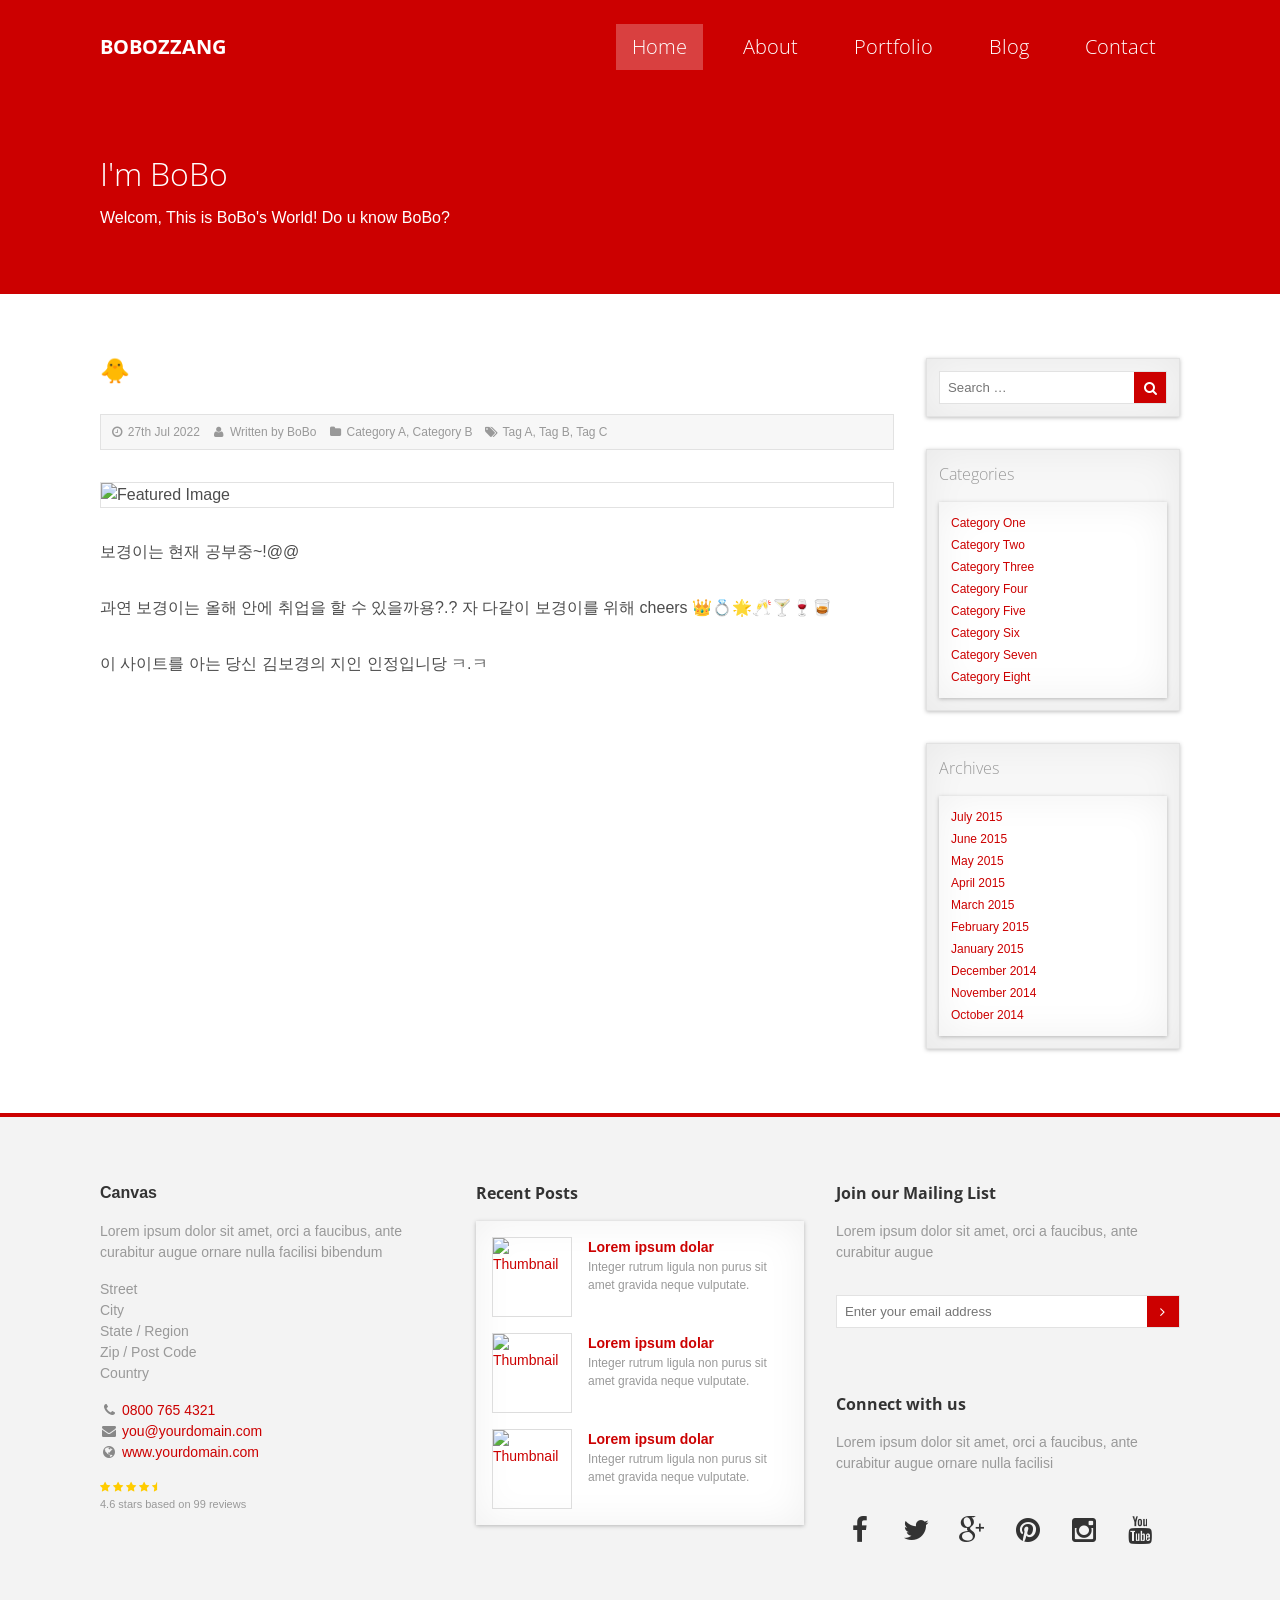
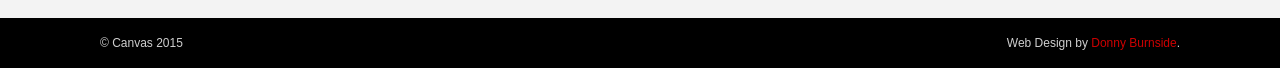
==== index.html @ 968d25d0 "new template" ====
<!doctype html>
<html>
<head>
	<meta charset="UTF-8">
	<meta http-equiv="X-UA-Compatible" content="IE=edge" />
	<meta name="viewport" content="width=device-width, initial-scale=1.0, maximum-scale=1.0">

	<link rel="apple-touch-icon" href="apple-touch-icon.png">
	<!-- Place favicon.ico in the root directory -->

	<title>Home - Canvas - A Free Website Template by Donny Burnside</title>

	<link media="all" type="text/css" href="http://fonts.googleapis.com/css?family=Open+Sans:100,200,300,400,500,600,700,800,900" rel="stylesheet">
	<link media="all" type="text/css" href="css/font-awesome.min.css" rel="stylesheet">
	<link media="all" type="text/css" href="css/core.css" rel="stylesheet">
	<link media="all" type="text/css" href="css/skins/red.css" rel="stylesheet">
	<link media="all" type="text/css" href="css/custom.css" rel="stylesheet">
</head>
<body class="home" itemscope itemtype="http://schema.org/WebPage">

	<div id="masthead">

		<div id="site-header" role="banner">
			<div class="container">
				<div class="row">

					<div id="branding">
						<a class="logo" href="index.html">BoBoZZang</a>
					</div> <!-- #branding -->

					<nav id="main-menu" role="navigation" itemscope itemtype="http://schema.org/SiteNavigationElement">
						<ul class="horizontal-navigation">
							<li class="menu-home active" itemprop="url"><a href="index.html" title="Home" itemprop="name">Home</a></li>
							<li class="menu-about" itemprop="url"><a href="about.html" title="About" itemprop="name">About</a></li>
							<li class="menu-portfolio" itemprop="url"><a href="portfolio.html" title="Portfolio" itemprop="name">Portfolio</a></li>
							<li class="menu-blog" itemprop="url"><a href="blog.html" title="Blog" itemprop="name">Blog</a></li>
							<li class="menu-contact" itemprop="url"><a href="contact.html" title="Contact" itemprop="name">Contact</a></li>
						</ul>
					</nav> <!-- #main-menu -->

				</div> <!-- .row -->
			</div> <!-- .container -->
		</div> <!-- #site-header -->

		<div id="page-title">
			<div class="container">
				<div class="row">

					<h1 class="entry-title" itemprop="headline">I'm BoBo</h1>
					<p class="description" itemprop="description">Welcom, This is BoBo's World! Do u know BoBo?</p>

				</div> <!-- .row -->
			</div> <!-- .container -->
		</div> <!-- #page-title -->

	</div> <!-- #masthead -->

	<main id="content" role="main">

		<div class="section">
			<div class="container">
				<div class="row">

					<div class="three-quarters-block">
						<div class="content">
					
							<article class="post hentry" itemscope itemprop="blogPost" itemtype="http://schema.org/Article">

								<header class="entry-header">

									<h2 class="entry-title" itemprop="headline">🐥</h2>

									<div class="entry-meta">

										<span class="post-date">
											<i class="fa fa-clock-o fa-fw"></i> <span class="updated">27th Jul 2022</span>
										</span> <!-- .post-date -->

										<span class="post-author">
											<i class="fa fa-user fa-fw"></i> Written by <span class="vcard"><a class="fn url" href="author.html">BoBo</a></span>
										</span> <!-- .post-author -->

										<span class="post-categories">
											<i class="fa fa-folder fa-fw"></i> <a href="blog.html" rel="tag">Category A</a>, <a href="blog.html" rel="tag">Category B</a>
										</span> <!-- .post-categories -->

										<span class="post-tags">
											<i class="fa fa-tags fa-fw"></i> <a href="blog.html" rel="tag">Tag A</a>, <a href="blog.html" rel="tag">Tag B</a>, <a href="blog.html" rel="tag">Tag C</a>
										</span> <!-- .post-tags -->

									</div> <!-- .entry-meta -->

								</header> <!-- .entry-header -->

								<div class="entry-image">
									<img src="https://bobozzang.com/api/image/iwillgetjob.JPG" alt="Featured Image" itemprop="image">
								</div> <!-- .entry-image -->

								<div class="entry-content" itemprop="articleBody">

									<p>보경이는 현재 공부중~!@@</p>
									<p>과연 보경이는 올해 안에 취업을 할 수 있을까용?.? 자 다같이 보경이를 위해 cheers 👑💍🌟🥂🍸🍷🥃</p>
									<p>이 사이트를 아는 당신 김보경의 지인 인정입니당 ㅋ.ㅋ</p>

								</div> <!-- .entry-content -->

							</article> <!-- .post -->

						</div> <!-- .content -->
					</div> <!-- .three-quarters-block -->
					
					<div class="one-quarter-block" role="complementary">
						<div class="sidebar">

							<div class="search-widget widget">
								<form class="widget-form" action="#" method="get" role="search">
									<label>
										<span class="screen-reader-text">Search this website:</span>
										<input type="search" class="search-field" placeholder="Search &hellip;" value="" name="search" title="Search" />
									</label>
									<button><i class="fa fa-search"></i></button>
								</form>
							</div> <!-- .search.widget -->

							<div class="widget">
								<h3 class="widget-title">Categories</h3>
								<ul>
									<li><a href="blog.html">Category One</a></li>
									<li><a href="blog.html">Category Two</a></li>
									<li><a href="blog.html">Category Three</a></li>
									<li><a href="blog.html">Category Four</a></li>
									<li><a href="blog.html">Category Five</a></li>
									<li><a href="blog.html">Category Six</a></li>
									<li><a href="blog.html">Category Seven</a></li>
									<li><a href="blog.html">Category Eight</a></li>
								</ul>
							</div> <!-- .widget -->

							<div class="widget">
								<h3 class="widget-title">Archives</h3>
								<ul>
									<li><a href="blog.html">July 2015</a></li>
									<li><a href="blog.html">June 2015</a></li>
									<li><a href="blog.html">May 2015</a></li>
									<li><a href="blog.html">April 2015</a></li>
									<li><a href="blog.html">March 2015</a></li>
									<li><a href="blog.html">February 2015</a></li>
									<li><a href="blog.html">January 2015</a></li>
									<li><a href="blog.html">December 2014</a></li>
									<li><a href="blog.html">November 2014</a></li>
									<li><a href="blog.html">October 2014</a></li>
								</ul>
							</div> <!-- .widget -->

						</div> <!-- .sidebar -->
					</div> <!-- .one-quarter-block -->

				</div> <!-- .row -->
			</div> <!-- .container -->
		</div> <!-- .section -->

	</main> <!-- #content -->

	<div id="prefooter" role="complementary">
		<div class="container">
			<div class="row">

				<div class="one-third-block">

					<div class="contact-widget widget" itemscope="" itemtype="http://schema.org/LocalBusiness">

						<div class="name" itemprop="name">
							<strong>Canvas</strong>
						</div> <!-- .name -->

						<div class="description" itemprop="description">Lorem ipsum dolor sit amet, orci a faucibus, ante curabitur augue ornare nulla facilisi bibendum</div>

						<div class="address" itemprop="address" itemscope="" itemtype="http://schema.org/PostalAddress">
							<div class="street" itemprop="streetAddress">Street</div>
							<div class="city" itemprop="addressLocality">City</div>
							<div class="region" itemprop="addressRegion">State / Region</div>
							<div class="postcode" itemprop="postalCode">Zip / Post Code</div>
							<div class="country" itemprop="addressCountry">Country</div>
						</div> <!-- .address -->

						<div class="telephone"><i class="fa fa-phone fa-fw"></i> <a href="tel:08007654321" title="Call us" itemprop="telephone">0800 765 4321</a></div>
						<div class="email-address"><i class="fa fa-envelope fa-fw"></i> <a href="contact.html" title="Email us" itemprop="email">you@yourdomain.com</a></div>
						<div class="website"><i class="fa fa-globe fa-fw"></i> <a href="http://www.yourdomain.com" title="Visit our website" itemprop="url">www.yourdomain.com</a></div>

						<div class="rating" itemprop="aggregateRating" itemscope itemtype="http://schema.org/AggregateRating">

							<div class="rating-stars">
								<i class="fa fa-star"></i>
								<i class="fa fa-star"></i>
								<i class="fa fa-star"></i>
								<i class="fa fa-star"></i>
								<i class="fa fa-star-half"></i>
							</div>
							<span itemprop="ratingValue">4.6</span> stars based on <span itemprop="reviewCount">99</span> reviews

						</div> <!-- .rating -->

					</div> <!-- .contact-widget -->

				</div> <!-- .one-third-block -->

				<div class="one-third-block">

					<div class="recent-posts-widget widget">
						<h4 class="widget-title">Recent Posts</h4>
						<ul>
							<li class="recent-post">
								<a href="article.html" title="Lorem ipsum dolar" rel="bookmark">
									<span class="recent-post-title">
										Lorem ipsum dolar
									</span>
									<span class="recent-post-thumbnail">
										<img src="http://dummyimage.com/80x80/f3f3f3/999999.jpg&text=Thumbnail" alt="Thumbnail">
									</span>
									<span class="recent-post-summary">
										<p>Integer rutrum ligula non purus sit amet gravida neque vulputate.</p>
									</span>
								</a>
							</li> <!-- .recent-post -->
							<li class="recent-post">
								<a href="article.html" title="Lorem ipsum dolar" rel="bookmark">
									<span class="recent-post-title">
										Lorem ipsum dolar
									</span>
									<span class="recent-post-thumbnail">
										<img src="http://dummyimage.com/80x80/f3f3f3/999999.jpg&text=Thumbnail" alt="Thumbnail">
									</span>
									<span class="recent-post-summary">
										<p>Integer rutrum ligula non purus sit amet gravida neque vulputate.</p>
									</span>
								</a>
							</li> <!-- .recent-post -->
							<li class="recent-post">
								<a href="article.html" title="Lorem ipsum dolar" rel="bookmark">
									<span class="recent-post-title">
										Lorem ipsum dolar
									</span>
									<span class="recent-post-thumbnail">
										<img src="http://dummyimage.com/80x80/f3f3f3/999999.jpg&text=Thumbnail" alt="Thumbnail">
									</span>
									<span class="recent-post-summary">
										<p>Integer rutrum ligula non purus sit amet gravida neque vulputate.</p>
									</span>
								</a>
							</li> <!-- .recent-post -->
						</ul>
					</div> <!-- .recent-posts-widget -->

				</div> <!-- .one-third-block -->

				<div class="one-third-block">

					<div class="connect-widget widget">
						<div class="mailing-list">
							<h4 class="widget-title">Join our Mailing List</h4>
							<p>Lorem ipsum dolor sit amet, orci a faucibus, ante curabitur augue</p>
							<form class="widget-form" action="#" method="get">
								<label>
									<span class="screen-reader-text">Join our mailing list for news and exclusive offers:</span>
									<input type="email" class="email-field" placeholder="Enter your email address" value="" name="email" title="Enter your email address" />
								</label>
								<button><i class="fa fa-angle-right"></i></button>
							</form>
						</div> <!-- .mailing-list -->
						<div class="social-icons">
							<h4 class="widget-title">Connect with us</h4>
							<p>Lorem ipsum dolor sit amet, orci a faucibus, ante curabitur augue ornare nulla facilisi</p>
							<ul class="horizontal-navigation">
								<li class="facebook"><a href="#" title="Facebook" target="_blank"><i class="fa fa-facebook fa-2x fa-fw"></i></a></li>
								<li class="twitter"><a href="#" title="Twitter" target="_blank"><i class="fa fa-twitter fa-2x fa-fw"></i></a></li>
								<li class="google-plus"><a href="#" title="Google+" target="_blank"><i class="fa fa-google-plus fa-2x fa-fw"></i></a></li>
								<li class="pinterest"><a href="#" title="Pinterest" target="_blank"><i class="fa fa-pinterest fa-2x fa-fw"></i></a></li>
								<li class="instagram"><a href="#" title="Instagram" target="_blank"><i class="fa fa-instagram fa-2x fa-fw"></i></a></li>
								<li class="youtube"><a href="#" title="YouTube" target="_blank"><i class="fa fa-youtube fa-2x fa-fw"></i></a></li>
							</ul> <!-- .horizontal-navigation -->
						</div> <!-- .social-icons -->
					</div> <!-- .connect-widget -->

				</div> <!-- .one-third-block -->

			</div> <!-- .row -->
		</div> <!-- .container -->
	</div> <!-- #prefooter -->
	
	<footer id="footer" role="contentinfo">
		<div class="container">
			<div class="row">

				<div class="copyright">&copy; Canvas 2015</div>
				<div class="attribution">Web Design by <a href="http://www.donnyburnside.com" title="Web Design by Donny Burnside" target="_blank">Donny Burnside</a>.</div>

			</div> <!-- .row -->
		</div> <!-- .container -->
	</footer> <!-- #footer -->

	<!-- Scripts -->
	<script type="text/javascript" src="js/jquery-1.11.2.min.js"></script>
	<script type="text/javascript" src="js/custom.js"></script>

</body>
</html>
---- css/core.css ----
/* ====================================================

	File Name: Core CSS (core.css)
	Description: Core stylesheet for Canvas
	Author: Donny Burnside
	Author URI: http://www.donnyburnside.com
	Version: 1.0.0
	License: GNU General Public License v3.0
	License URI: http://www.gnu.org/licenses/gpl.html

	Canvas - A Free Website Template by Donny Burnside
	Copyright 2015 Donny Burnside
	Distributed under the terms of the GNU GPL

	For help and support please visit http://www.donnyburnside.com

   ==================================================== */
html, body, div, span, applet, object, iframe, h1, h2, h3, h4, h5, h6, p, blockquote, pre, a, abbr, acronym, address, big, cite, code, del, dfn, em, font, img, ins, kbd, q, s, samp, small, strike, strong, sub, sup, tt, var, b, u, i, center, dl, dt, dd, ol, ul, li, fieldset, form, label, legend, table, caption, tbody, tfoot, thead, tr, th, td, input {
	margin:0;
	padding:0;
	border:0;
	outline:0;
	vertical-align:baseline;
	background:transparent;
}



/*
   Apply a natural box layout model to all elements
   http://www.paulirish.com/2012/box-sizing-border-box-ftw/
*/
html {
	-webkit-box-sizing:border-box;
	-moz-box-sizing:border-box;
	box-sizing:border-box;
}
*, *:before, *:after {
	-webkit-box-sizing:inherit;
	-moz-box-sizing:inherit;
	box-sizing:inherit;
}



/* ====================================================
	01. Document Setup
   ==================================================== */
html {
	min-height:100%;
	font-family:"Helvetica Neue", Arial, Helvetica, sans-serif;
	color:#4d4d4d;
	background:#fff;

	/*
		Set the root unit to 16 pixels (1rem = 16px)
	*/
	font-size:16px;
	line-height:1.5;
	font-weight:500;
	-webkit-font-smoothing:antialiased;
}
body {
	min-height:100%;
	margin:0;
}



/* ====================================================
	02. Typography
   ==================================================== */
h1, h2, h3, h4, h5, h6 {
	margin:0;
	font-family:"Open Sans", "Helvetica Neue", Arial, Helvetica, sans-serif;
	font-size:100%;
	font-weight:700;
}



p {
	margin-bottom:32px;
	margin-bottom:2rem;
}



/*
   Links
*/
a {
	color:#333;
	text-decoration:none;
	background:transparent;

	-webkit-transition:all 0.25s ease-in-out;
	-moz-transition:all 0.25s ease-in-out;
	-o-transition:all 0.25s ease-in-out;
	transition:all 0.25s ease-in-out;
}
a:hover {
	color:#000;
}



/*
   Selected Text
*/
::selection	{
	background:#333;
	color:#fff;
}



/* ====================================================
	03. Grid System
   ==================================================== */

/*
   Grid Sections
*/
.section {
	clear:both;
	padding:32px 0;
	padding:2rem 0;
}
.section:before,
.section:after {
    content:"";
    display:table;
}
.section:after {
    clear:both;
}

@media (min-width: 768px) {

	.section {
		padding:64px 0;
		padding:4rem 0;
	}

}



/*
   Grid Container
   Adjust the max-width here to increase/decrease the width of the website.
   Leave width at 100% otherwise you may break the overall responsiveness.
*/
.container {
	clear:both;
	width:100%;
	max-width:1080px;
	margin:0 auto;
}
.container:before,
.container:after {
    content:"";
    display:table;
}
.container:after {
    clear:both;
}
@media (min-width: 768px) {
	.container {
		width:720px;
		width:45rem;
	}
}
@media (min-width: 992px) {
	.container {
		width:960px;
		width:60rem;
	}
}
@media (min-width: 1200px) {
	.container {
		width:1080px;
		width:67.5rem;
	}
}



/*
   Grid Row
*/
.row {
	clear:both;
	padding:0 16px;
	padding:0 1rem;
}
.row:before,
.row:after {
    content:"";
    display:table;
}
.row:after {
    clear:both;
}

@media (min-width: 768px) {

	.row {
		padding:0;
	}

}



/*
   Grid Blocks
*/
*[class$="-block"] {
	position:relative;
	margin-bottom:32px;
	margin-bottom:2rem;
}
*[class$="-block"]:last-child {
	margin-bottom:0;
}

@media (min-width: 768px) {

	*[class$="-block"] {
		float:left;
		margin:0;
		padding:0 16px;
		padding:0 1rem;
	}
	.one-quarter-block		{ width:25%; }
	.one-third-block		{ width:33.333%; }
	.half-block				{ width:50%; }
	.two-thirds-block		{ width:66.666%; }
	.three-quarters-block	{ width:75%; }
	.full-block				{ width:100%; }

	/*
	   Adjust padding for first/last blocks
	*/
	*[class$="-block"]:first-child 	{ padding-left:0; }
	*[class$="-block"]:last-child 	{ padding-right:0; }
}



/* ====================================================
	04. Global Elements
   ==================================================== */

/*
   Menus
*/
ul.horizontal-navigation {
	clear:both;
	margin:0;
	padding:0;
	list-style:none;
}
ul.horizontal-navigation:before,
ul.horizontal-navigation:after {
    content:"";
    display:table;
}
ul.horizontal-navigation:after {
    clear:both;
}
ul.horizontal-navigation  > li {
	position:relative;
	float:left;
}



/*
   Slider
*/
.slider {
	position:relative;
	overflow:hidden;
}
.slider .slider-container {
	margin:0;
	padding:0;
	list-style:none;
}
.slider .slide {
	float:left;
}
.slider .slide img {
	display:block;
	width:100%;
	height:auto;
}
.slider-navigation {
	
}
.slider-navigation .prev,
.slider-navigation .next {
	position:absolute;
	top:50%;
	left:16px;
	left:1rem;

	transform:translateY(-50%);

	padding:20px 8px;
	padding:1.25rem 0.5rem;

	background:rgb(0,0,0);
	background:rgba(0,0,0,0.35);
	color:#fff;

	-ms-filter:"progid:DXImageTransform.Microsoft.Alpha(Opacity=0)";
	filter:alpha(opacity=0);
	-moz-opacity:0;
	-khtml-opacity:0;
	opacity:0;

	-webkit-transition:all 0.25s ease-in-out;
	-moz-transition:all 0.25s ease-in-out;
	-o-transition:all 0.25s ease-in-out;
	transition:all 0.25s ease-in-out;
}
.slider-navigation .next {
	left:auto;
	right:16px;
	right:1rem;
}
.slider:hover .prev,
.slider:hover .next {
	-ms-filter:"progid:DXImageTransform.Microsoft.Alpha(Opacity=80)";
	filter:alpha(opacity=80);
	-moz-opacity:0.8;
	-khtml-opacity:0.8;
	opacity:0.8;
}
.slider .prev:hover,
.slider .next:hover {
	-ms-filter:"progid:DXImageTransform.Microsoft.Alpha(Opacity=100)";
	filter:alpha(opacity=100);
	-moz-opacity:1;
	-khtml-opacity:1;
	opacity:1;
}



/*
   Isotope Filtering
   http://isotope.metafizzy.co/
*/
#isotope-menu {
	margin:0 16px;
	margin:0 1rem;
	padding:8px;
	padding:0.5rem;
	background:#333;
}
#isotope-menu ul {
	
}
#isotope-menu ul li {
	
}
#isotope-menu ul li a {
	display:block;
	padding:8px 16px;
	padding:0.5rem 1rem;
	font-family:"Open Sans", "Helvetica Neue", Arial, Helvetica, sans-serif;
	font-size:14px;
	font-size:0.875rem;
	font-weight:300;
	text-transform:uppercase;
	color:#fff;
}
#isotope-menu ul li.active a {
	background:rgb(255,255,255);
	background:rgba(255,255,255,0.25);
}

@media (min-width: 768px) {

	#isotope-menu {
		margin:0 0 64px;
		margin:0 0 4rem;
	}

}

.isotope-item {
	width:100%;
}
.isotope-item a {
	position:relative;
	display:block;
	margin:16px;
	margin:1rem;
	color:#333;
}
.isotope-item a img {
	display:block;
	width:100%;
	height:auto;
}
.isotope-item a .overlay {
	position:absolute;
	top:0; right:0; bottom:0; left:0;
	width:100%;
	height:100%;

	-ms-filter:"progid:DXImageTransform.Microsoft.Alpha(Opacity=0)";
	filter:alpha(opacity=0);
	-moz-opacity:0;
	-khtml-opacity:0;
	opacity:0;

	-webkit-transition:all 1s ease-in-out;
	-moz-transition:all 1s ease-in-out;
	-o-transition:all 1s ease-in-out;
	transition:all 1s ease-in-out;
}
.isotope-item a .overlay .title {
	position:absolute;
	top:50%;
	left:0;
	right:0;
	width:100%;
	-webkit-transform:translate(0%, -50%);
	-ms-transform:translate(0%, -50%);
	transform:translate(0%, -50%);
	font-family:"Open Sans", "Helvetica Neue", Arial, Helvetica, sans-serif;
	font-size:20px;
	font-size:1.25rem;
	font-weight:300;
	text-transform:uppercase;
	text-align:center;
}
.isotope-item a .dark.overlay {
	background:rgb(0,0,0);
	background:rgba(0,0,0,0.75);
}
.isotope-item a .light.overlay {
	background:rgb(255,255,255);
	background:rgba(255,255,255,0.75);
}
.isotope-item a:hover .overlay,
.isotope-item a:focus .overlay {
	-ms-filter:"progid:DXImageTransform.Microsoft.Alpha(Opacity=100)";
	filter:alpha(opacity=100);
	-moz-opacity:1;
	-khtml-opacity:1;
	opacity:1;
}

@media (min-width: 768px) {

	.isotope-item {
		width:auto;
	}
	.isotope-item a {
		margin:0;
	}

}



/*
   Widgets
*/
.widget {
	position:relative;
}
.widget-title {
	margin-bottom:16px;
	margin-bottom:1rem;
	font-size:16px;
	font-size:1rem;
	font-weight:300;
}
.widget p {
	margin-top:0;
}
.widget ul {
	margin:0;
	padding:0;
	list-style:none;
}



/*
   Forms
*/
form {}
input[type="text"],
input[type="search"],
input[type="email"],
input[type="tel"],
input[type="date"],
textarea {
	width:100%;
	padding:16px;
	padding:1rem;
	font-family:"Helvetica Neue", Arial, Helvetica, sans-serif;
	font-size:13px;
	font-size:0.825rem;
	color:#333;
	background:#fff;
	border:1px solid #e2e2e2;

	-webkit-box-sizing:border-box;
	-moz-box-sizing:border-box;
	box-sizing:border-box;
}
textarea {
	display:block;
	min-height:96px;
	min-height:6rem;
	resize:vertical;
}
button,
.button,
input[type="submit"],
input[type="cancel"] {
	display:inline-block;
	padding:12px;
	padding:0.75rem;
	font-size:14px;
	font-size:0.875rem;
	background:#333;
	color:#fff;
	font-weight:700;
	text-transform:uppercase;
	border:0;
	cursor:pointer;

	-webkit-transition:all 0.25s ease-in-out;
	-moz-transition:all 0.25s ease-in-out;
	-o-transition:all 0.25s ease-in-out;
	transition:all 0.25s ease-in-out;
}
button:hover,
.button:hover,
input[type="submit"]:hover {
	background:#333;
	color:#fff;
}
input[type="cancel"] {
	background:#454545;
}



/*
   Widget Forms
   Example: Search form, Mailing List
*/
.widget-form {
	position:relative;
}
.widget-form .screen-reader-text {
	display:none;
}
.widget-form input {
	width:100%;
	padding:8px;
	padding:0.5rem;
}
.widget-form button {
	position:absolute;
	top:1px;
	right:1px;
	bottom:1px;
	width:32px;
	padding:0 8px;
	padding:0 0.5rem;
	text-align:center;
}
.widget-form button .fa {
	color:#fff;
}



/*
   Contact Form
   Adds spacing between form fields
*/
.contact-form {}
.contact-form input,
.contact-form textarea {
	margin-bottom:32px;
	margin-bottom:2rem;
}
.contact-form input[type="submit"] {
	margin-bottom:0;
}



/*
   Map
*/
#map {
	width:100%;
	height:160px;
	height:15rem;
	background:#e7e7e7;
}

@media (min-width: 768px) {

	#map {
		height:500px;
		height:31.25rem;
	}

}



/*
   Pagination
*/
.pagination {
	clear:both;
}
.pagination:before,
.pagination:after {
    content:"";
    display:table;
}
.pagination:after {
    clear:both;
}
.pagination .prev {
	float:left;
}
.pagination .next {
	float:right;
}



/*
   Social Icons
*/
.social-icons {}
.social-icons ul {
	margin-top:16px;
	margin-top:1rem;
}
.social-icons ul li {
	margin-right:8px;
	margin-right:0.5rem;
}
.social-icons ul li:last-child {
	margin-right:0;
}
.social-icons a {
	display:block;
	height:48px;
	height:3rem;
	width:48px;
	width:3rem;
	padding:10px 0;
	padding:0.625rem 0;
	color:#333;
	border-radius:50%;
	text-align:center;
}
.social-icons a .fa {
	color:inherit;
}
.social-icons .facebook a:hover {
	background:#3b5998;
	color:#fff;
}
.social-icons .twitter a:hover {
	background:#44ccf6;
	color:#fff;
}
.social-icons .google-plus a:hover {
	background:#dd4b39;
	color:#fff;
}
.social-icons .pinterest a:hover {
	background:#c3042b;
	color:#fff;
}
.social-icons .instagram a:hover {
	background:#66269e;
	color:#fff;
}
.social-icons .youtube a:hover {
	background:#da2d2e;
	color:#fff;
}



/* ====================================================
	05. Masthead
   ==================================================== */
#masthead {
	background:#333;
	color:#fff;
}
#masthead a {
	color:inherit;
}



/*
   Site Header
*/
#site-header {
	
}



/*
   Branding
*/
#branding {
	margin:16px 0;
	margin:1rem 0;
}
#branding a.logo {
	display:block;
	font-family:"Open Sans", "Helvetica Neue", Arial, Helvetica, sans-serif;
	font-size:20px;
	font-size:1.25rem;
	font-weight:700;
	text-transform:uppercase;
}

@media (min-width: 768px) {

	#branding {
		float:left;
		margin:32px 0;
		margin:2rem 0;
	}

}



/*
   Main Menu
*/
#main-menu {
	
}
#main-menu ul.horizontal-navigation > li {
	
}
#main-menu ul.horizontal-navigation > li > a {
	display:block;
	padding:8px 16px;
	padding:0.5rem 1rem;
	font-family:"Open Sans", "Helvetica Neue", Arial, Helvetica, sans-serif;
	font-size:20px;
	font-size:1.25rem;
	font-weight:300;
}
#main-menu ul.horizontal-navigation > li.active {}
#main-menu ul.horizontal-navigation > li.active a {
	background:rgb(255,255,255);
	background:rgba(255,255,255,0.25);
}

@media (min-width: 768px) {

	#main-menu {
		float:right;
		margin:16px 0;
		margin:1rem 0;
	}
	#main-menu ul.horizontal-navigation > li {
		margin-left:8px;
		margin-left:0.5rem;
		padding:8px;
		padding:0.5rem;
	}
	#main-menu ul.horizontal-navigation > li:first-child {
		margin-left:0;
	}
	#main-menu ul.horizontal-navigation > li > a {
		padding:8px 16px;
		padding:0.5rem 1rem;
	}

}



/*
   Page Title
*/
#page-title {
	padding:32px 0;
	padding:2rem 0;
}
#page-title .entry-title {
	font-family:"Open Sans", "Helvetica Neue", Arial, Helvetica, sans-serif;
	font-size:32px;
	font-size:2rem;
	font-weight:300;
	line-height:1;
}
#page-title .description {
	margin:16px 0 0;
	margin:1rem 0 0;
}

@media (min-width: 768px) {

	#page-title {
		padding:64px 0;
		padding:4rem 0;
	}

}



/* ====================================================
	06. Content
   ==================================================== */
.content {
	-webkit-transition:all 0.5s ease-in-out;
	-moz-transition:all 0.5s ease-in-out;
	-o-transition:all 0.5s ease-in-out;
	transition:all 0.5s ease-in-out;
}



/*
   Blog Post
*/
.post {
	
}
.post .entry-header {
	margin-bottom:16px;
	margin-bottom:1rem;
}
.post .entry-title {
	margin-bottom:16px;
	margin-bottom:1rem;
	font-size:24px;
	font-size:1.5rem;
	line-height:1;
	font-weight:300;
}
.post .entry-meta {
	margin-bottom:16px;
	margin-bottom:1rem;
	padding:8px;
	padding:0.5rem;
	font-size:12px;
	font-size:0.75rem;
	color:#999;
	background:#f7f7f7;
	border:1px solid #e2e2e2;
}
.post .entry-meta a {
	color:inherit;
}
.post .entry-meta a:hover {
	color:#333;
}
.post .entry-meta > span {
	margin-right:8px;
	margin-right:0.5rem;
}
.post .entry-meta > span:last-child {
	margin-right:0;
}
.post .entry-image {
	margin-bottom:16px;
	margin-bottom:1rem;
	border:1px solid #e2e2e2;
}
.post .entry-image img {
	display:block;
	width:100%;
	height:auto;
	
}
.post .entry-content {
	margin-bottom:16px;
	margin-bottom:1rem;
}

@media (min-width: 768px) {

	.post .entry-header,
	.post .entry-title,
	.post .entry-meta,
	.post .entry-image,
	.post .entry-content {
		margin-bottom:32px;
		margin-bottom:2rem;
	}

}



/*
   Blog Post Summary
*/
.post.summary {
	clear:both;
	position:relative;
	margin-bottom:32px;
	margin-bottom:2rem;
	padding-left:112px;
	padding-left:6rem;
}
.post.summary .entry-header {
	
}
.post.summary .entry-header .entry-title {
	
}
.post.summary .entry-header .entry-meta {
	margin:16px 0 0;
	margin:1rem 0 0;
}
.post.summary .entry-thumbnail {
	position:absolute;
	top:0;
	left:0;
	height:80px;
	height:5rem;
	width:80px;
	width:5rem;
	border:1px solid #e2e2e2;
}
.post.summary .entry-thumbnail img {
	display:block;
	width:100%;
	height:auto;
}
.post.summary .entry-summary {
	margin:16px 0 0;
	margin:1rem 0 0;
}
.post.summary .entry-summary p {
	
}

@media (min-width: 768px) {

	.post.summary {
		margin-bottom:64px;
		margin-bottom:4rem;
		padding-left:182px;
		padding-left:11.375rem;
	}
	.post.summary .entry-thumbnail {
		height:150px;
		height:9.375rem;
		width:150px;
		width:9.375rem;
	}
	.post.summary .entry-summary p {
		display:block;
	}

}



/* ====================================================
	07. Sidebar
   ==================================================== */
.sidebar {
	
}
.sidebar .widget {
	margin-bottom:32px;
	margin-bottom:2rem;
	padding:12px;
	padding:0.75rem;
	font-size:12px;
	font-size:0.75rem;
	background:#f7f7f7;
	color:#999;
	border:1px solid #e2e2e2;
	-webkit-box-shadow:0 1px 4px rgba(0, 0, 0, 0.25), 0 0 40px rgba(0, 0, 0, 0.06) inset;
	-moz-box-shadow:0 1px 4px rgba(0, 0, 0, 0.25), 0 0 40px rgba(0, 0, 0, 0.06) inset; 
	box-shadow:0 1px 4px rgba(0, 0, 0, 0.25), 0 0 40px rgba(0, 0, 0, 0.06) inset;
}
.sidebar .widget ul {
	padding:12px;
	padding:0.75rem;
	background:#fff;
	-webkit-box-shadow:0 1px 4px rgba(0, 0, 0, 0.25), 0 0 40px rgba(0, 0, 0, 0.06) inset;
	-moz-box-shadow:0 1px 4px rgba(0, 0, 0, 0.25), 0 0 40px rgba(0, 0, 0, 0.06) inset; 
	box-shadow:0 1px 4px rgba(0, 0, 0, 0.25), 0 0 40px rgba(0, 0, 0, 0.06) inset;
}
.sidebar .widget ul li {
	margin-bottom:4px;
	margin-bottom:0.25rem;
}
.sidebar .widget ul li:last-child {
	margin-bottom:0;
}

/* Remove margin-bottom from the last .widget */
.sidebar > div:last-child {
	margin-bottom:0;
}



/* ====================================================
	08. Prefooter
   ==================================================== */
#prefooter {
	padding:32px 0;
	padding:2rem 0;
	background:#f3f3f3;
	color:#999;
	border-top:4px solid #333;
}

@media (min-width: 768px) {

	#prefooter {
		padding:64px 0;
		padding:4rem 0;
	}

}



/*
   Prefooter Widgets
*/
#prefooter .widget {
	font-size:14px;
	font-size:0.875rem;
}
#prefooter .widget .widget-title {
	font-weight:700;
	color:#333;
}



/*
   Contact Widget
*/
.contact-widget {
	
}
.contact-widget .name {
	font-size:16px;
	font-size:1rem;
	color:#333;
}
.contact-widget .description {
	margin:16px 0;
	margin:1rem 0;
}

/* Address */
.contact-widget .address {
	margin:16px 0;
	margin:1rem 0;
}
.contact-widget .street {}
.contact-widget .city {}
.contact-widget .region {}
.contact-widget .postcode {}
.contact-widget .country {}

/* Contact Methods */
.contact-widget .email-address {}
.contact-widget .telephone {}
.contact-widget .website {}
.contact-widget .email-address .fa,
.contact-widget .telephone .fa,
.contact-widget .website .fa {
	color:#888;
}


/* Rating */
.contact-widget .rating {
	margin:16px 0;
	margin:1rem 0;
	font-size:10px;
	font-size:0.6875rem;
}
.contact-widget .rating .rating-stars {}
.contact-widget .rating .rating-stars .fa {
	color:#fc0;
}



/*
   Recent Posts
*/
.recent-posts-widget {
	
}
.recent-posts-widget ul {
	padding:16px;
	padding:1rem;
	background:#fff;
	-webkit-box-shadow:0 1px 4px rgba(0, 0, 0, 0.25), 0 0 40px rgba(0, 0, 0, 0.06) inset;
	-moz-box-shadow:0 1px 4px rgba(0, 0, 0, 0.25), 0 0 40px rgba(0, 0, 0, 0.06) inset; 
	box-shadow:0 1px 4px rgba(0, 0, 0, 0.25), 0 0 40px rgba(0, 0, 0, 0.06) inset;
}
.recent-posts-widget li.recent-post {
	position:relative;
	margin-bottom:16px;
	margin-bottom:1rem;
}
.recent-posts-widget li:last-child {
	margin-bottom:0;
}
.recent-posts-widget li.recent-post a {
	display:block;
	padding-left:96px;
	padding-left:6rem;
	min-height:80px;
	min-height:5rem;
}
.recent-posts-widget li.recent-post a > span {
	display:block;
}
.recent-posts-widget li.recent-post a .recent-post-title {
	font-weight:700;
}
.recent-posts-widget .recent-post-thumbnail {
	position:absolute;
	top:0;
	left:0;
	height:80px;
	height:5rem;
	width:80px;
	width:5rem;
	border:1px solid #ddd;
}
.recent-posts-widget .recent-post-thumbnail img {
	display:block;
	width:100%;
	height:auto;
}
.recent-posts-widget .recent-post-summary {
	font-size:12px;
	font-size:0.75rem;
	color:#999;
}
.recent-posts-widget .recent-post-summary p {
	margin:0;
}

/*
	Connect Widget
*/
.connect-widget {
	
}

/*
   Mailing List
*/
.connect-widget .mailing-list {
	margin-bottom:32px;
	margin-bottom:2rem;
}

@media (min-width: 768px) {

	.connect-widget .mailing-list {
		margin-bottom:64px;
		margin-bottom:4rem;
	}

}



/* ====================================================
	09. Footer
   ==================================================== */
#footer {
	padding:16px 0;
	padding:1rem 0;
	font-size:12px;
	font-size:0.75rem;
	color:#cfcfcf;
	background:#000;
}
#footer .copyright {
	
}
#footer .attribution {
	
}
#footer a {}
#footer a:hover {
	color:#fff;
}

@media (min-width: 768px) {

	#footer .copyright {
		float:left;
	}
	#footer .attribution {
		float:right;
	}

}



/* ====================================================
	10. Project
   ==================================================== */
/*
   Project Titles
*/
.project-description-title,
.project-details-title {
	position:relative;
	margin:16px 0;
	margin:1rem 0;
	font-size:20px;
	font-size:1.25rem;
	line-height:48px;
	line-height:3rem;
	font-weight:300;
	border-bottom:1px solid #e2e2e2;
}
.project-description-title:after,
.project-details-title:after {
	position:absolute;
	content:"";
	bottom:-2px;
	left:0;
	height:3px;
	width:80px;
	width:5rem;
	margin:0;
	background:#333;
}



/*
   Project Description
*/
.project-description {}



/*
   Project Details
*/
.project-details {
	font-size:14px;
	font-size:0.875rem;
}
.project-details ul {
	margin:0;
	padding:0;
	list-style:none;
}
.project-details ul li {
	margin:16px 0;
	margin:1rem 0;
}
.project-client {}
.project-date {}
.project-tags {}
.project-actions {
	margin-top:32px;
	margin-top:2rem;
}



/* ====================================================
	11. Author
   ==================================================== */
.author-profile {
	clear:both;
	margin-bottom:32px;
	margin-bottom:2rem;
}
.author-profile:before,
.author-profile:after {
    content:"";
    display:table;
}
.author-profile:after {
    clear:both;
}
.posts-by-author-title {
	margin-bottom:16px;
	margin-bottom:1rem;
	font-size:24px;
	font-size:1.5rem;
	line-height:1;
	font-weight:300;
}
.author-image {
	border:1px solid #e2e2e2;
}
.author-image img {
	display:block;
	width:100%;
	height:auto;
}
.author-name {
	font-size:24px;
	font-size:1.5rem;
	line-height:1;
	font-weight:300;
	color:#333;
}
.author-meta {
	margin:8px 0;
	margin:0.5rem 0;
	font-size:14px;
	font-size:0.875rem;
	color:#999;
}
.author-description {}
.author-actions {}
.posts-by-author {}

@media (min-width: 768px) {

	.author-profile {
		margin-bottom:64px;
		margin-bottom:4rem;
	}
	.posts-by-author-title {
		margin-bottom:32px;
		margin-bottom:2rem;
	}

}
---- css/skins/red.css ----
/* ====================================================

	File Name: Red Theme (red-theme.css)
	Description: Red theme for Canvas
	Author: Donny Burnside
	Author URI: http://www.donnyburnside.co.uk
	Version: 1.0.0
	License: GNU General Public License v3.0
	License URI: http://www.gnu.org/licenses/gpl.html

	Canvas - A Free Website Template by Donny Burnside
	Copyright 2015 Donny Burnside
	Distributed under the terms of the GNU GPL

	For help and support please visit http://www.donnyburnside.co.uk

   ==================================================== */

/* ====================================================
	Accent Colour (Links, buttons, borders, etc)
   ==================================================== */

/* Colour */
a,
.post .entry-title,
.author-name,
.posts-by-author-title {
	color:#c00;
}

/* Background Colour */
#masthead,
#isotope-menu,
.isotope-item a .overlay,
.project-description-title:after,
.project-details-title:after,
button,
.button,
input[type="submit"],
input[type="cancel"],
::selection {
	background-color:#c00;
}

/* Borders */
#prefooter {
	border-color:#c00;
}
---- css/custom.css ----
/* ====================================================

	File Name: Custom CSS (custom.css)
	Description: Custom CSS
	Author: Donny Burnside
	Author URI: http://www.donnyburnside.co.uk
	Version: 1.0.0
	License: GNU General Public License v3.0
	License URI: http://www.gnu.org/licenses/gpl.html

	Canvas - A Free Website Template by Donny Burnside
	Copyright 2015 Donny Burnside
	Distributed under the terms of the GNU GPL

	For help and support please visit http://www.donnyburnside.co.uk

   ==================================================== */

/* ====================================================
	Add your custom CSS below
   ==================================================== */
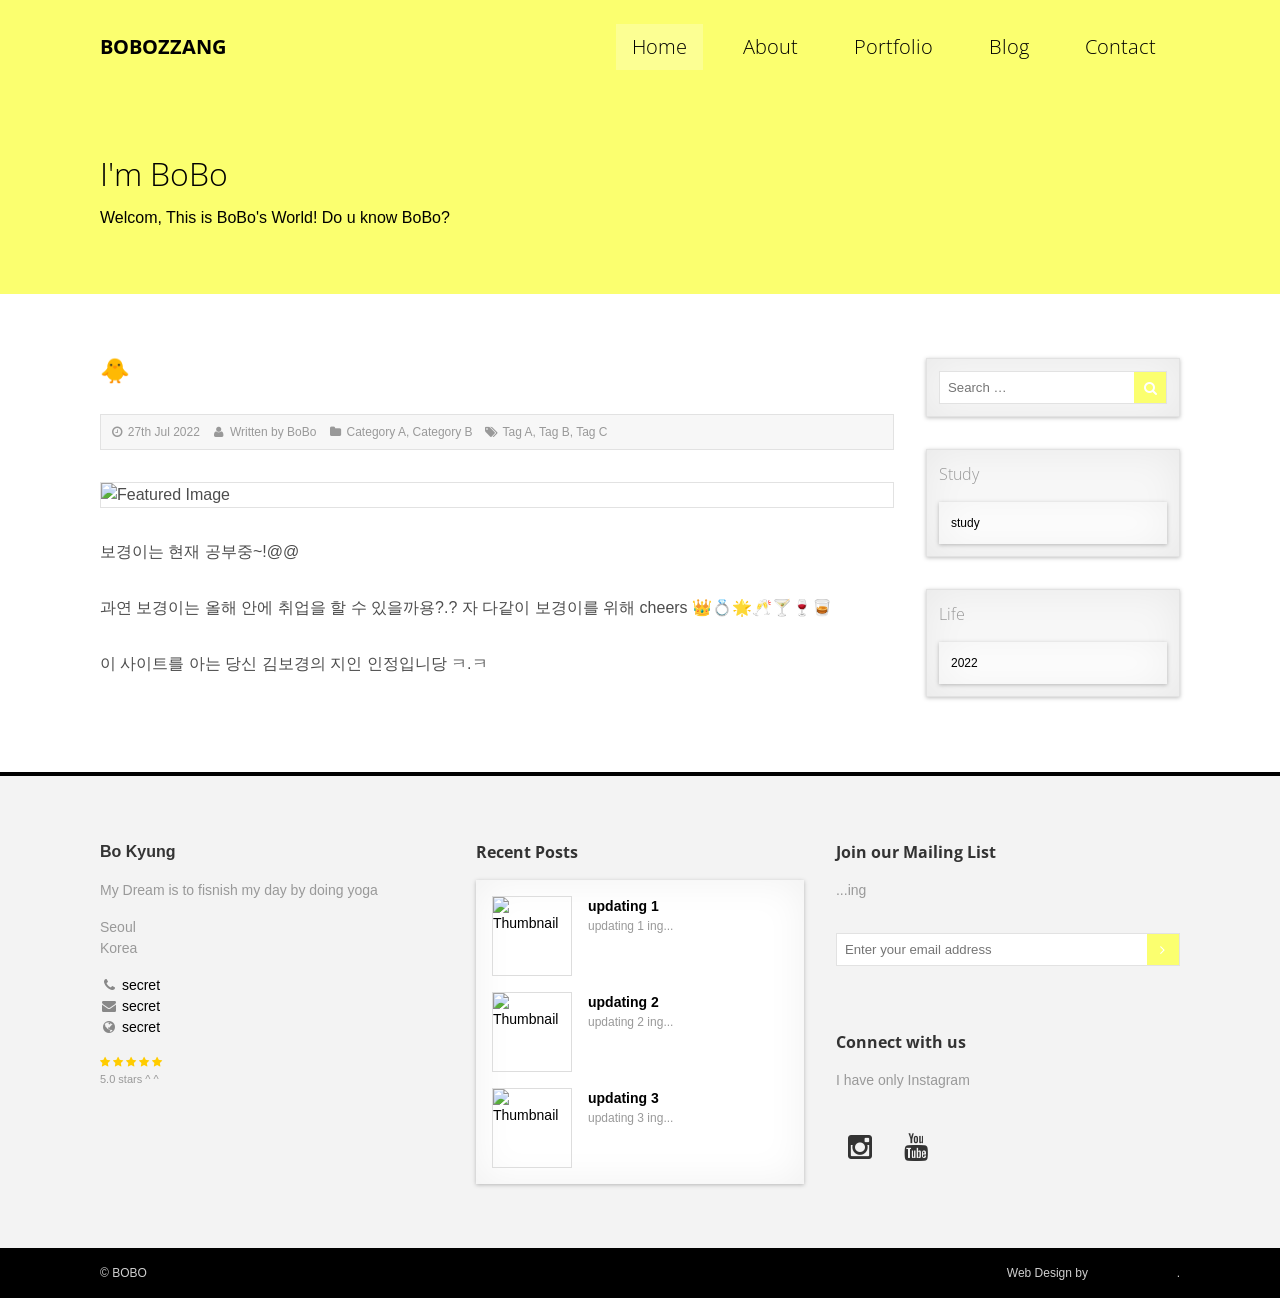
==== commit 45aff9fb: "home page" ====
--- a/index.html
+++ b/index.html
@@ -8,7 +8,7 @@
 	<link rel="apple-touch-icon" href="apple-touch-icon.png">
 	<!-- Place favicon.ico in the root directory -->
 
-	<title>Home - Canvas - A Free Website Template by Donny Burnside</title>
+	<title>Home</title>
 
 	<link media="all" type="text/css" href="http://fonts.googleapis.com/css?family=Open+Sans:100,200,300,400,500,600,700,800,900" rel="stylesheet">
 	<link media="all" type="text/css" href="css/font-awesome.min.css" rel="stylesheet">
@@ -123,24 +123,24 @@
 							</div> <!-- .search.widget -->
 
 							<div class="widget">
-								<h3 class="widget-title">Categories</h3>
+								<h3 class="widget-title">Study</h3>
 								<ul>
-									<li><a href="blog.html">Category One</a></li>
-									<li><a href="blog.html">Category Two</a></li>
+									<li><a href="blog.html">study</a></li>
+									<!--<li><a href="blog.html">Category Two</a></li>
 									<li><a href="blog.html">Category Three</a></li>
 									<li><a href="blog.html">Category Four</a></li>
 									<li><a href="blog.html">Category Five</a></li>
 									<li><a href="blog.html">Category Six</a></li>
 									<li><a href="blog.html">Category Seven</a></li>
-									<li><a href="blog.html">Category Eight</a></li>
+									<li><a href="blog.html">Category Eight</a></li>-->
 								</ul>
 							</div> <!-- .widget -->
 
 							<div class="widget">
-								<h3 class="widget-title">Archives</h3>
+								<h3 class="widget-title">Life</h3>
 								<ul>
-									<li><a href="blog.html">July 2015</a></li>
-									<li><a href="blog.html">June 2015</a></li>
+									<li><a href="blog.html">2022</a></li>
+									<!--<li><a href="blog.html">June 2015</a></li>
 									<li><a href="blog.html">May 2015</a></li>
 									<li><a href="blog.html">April 2015</a></li>
 									<li><a href="blog.html">March 2015</a></li>
@@ -148,7 +148,7 @@
 									<li><a href="blog.html">January 2015</a></li>
 									<li><a href="blog.html">December 2014</a></li>
 									<li><a href="blog.html">November 2014</a></li>
-									<li><a href="blog.html">October 2014</a></li>
+									<li><a href="blog.html">October 2014</a></li>-->
 								</ul>
 							</div> <!-- .widget -->
 
@@ -170,22 +170,22 @@
 					<div class="contact-widget widget" itemscope="" itemtype="http://schema.org/LocalBusiness">
 
 						<div class="name" itemprop="name">
-							<strong>Canvas</strong>
+							<strong>Bo Kyung</strong>
 						</div> <!-- .name -->
 
-						<div class="description" itemprop="description">Lorem ipsum dolor sit amet, orci a faucibus, ante curabitur augue ornare nulla facilisi bibendum</div>
+						<div class="description" itemprop="description">My Dream is to fisnish my day by doing yoga</div>
 
 						<div class="address" itemprop="address" itemscope="" itemtype="http://schema.org/PostalAddress">
-							<div class="street" itemprop="streetAddress">Street</div>
-							<div class="city" itemprop="addressLocality">City</div>
-							<div class="region" itemprop="addressRegion">State / Region</div>
-							<div class="postcode" itemprop="postalCode">Zip / Post Code</div>
-							<div class="country" itemprop="addressCountry">Country</div>
+							<!--<div class="street" itemprop="streetAddress">Street</div>-->
+							<div class="city" itemprop="addressLocality">Seoul</div>
+							<!--<div class="region" itemprop="addressRegion">State / Region</div>
+							<div class="postcode" itemprop="postalCode">Zip / Post Code</div>-->
+							<div class="country" itemprop="addressCountry">Korea</div>
 						</div> <!-- .address -->
 
-						<div class="telephone"><i class="fa fa-phone fa-fw"></i> <a href="tel:08007654321" title="Call us" itemprop="telephone">0800 765 4321</a></div>
-						<div class="email-address"><i class="fa fa-envelope fa-fw"></i> <a href="contact.html" title="Email us" itemprop="email">you@yourdomain.com</a></div>
-						<div class="website"><i class="fa fa-globe fa-fw"></i> <a href="http://www.yourdomain.com" title="Visit our website" itemprop="url">www.yourdomain.com</a></div>
+						<div class="telephone"><i class="fa fa-phone fa-fw"></i> <a href="tel:08007654321" title="Call us" itemprop="telephone">secret</a></div>
+						<div class="email-address"><i class="fa fa-envelope fa-fw"></i> <a href="contact.html" title="Email us" itemprop="email">secret</a></div>
+						<div class="website"><i class="fa fa-globe fa-fw"></i> <a href="http://www.yourdomain.com" title="Visit our website" itemprop="url">secret</a></div>
 
 						<div class="rating" itemprop="aggregateRating" itemscope itemtype="http://schema.org/AggregateRating">
 
@@ -194,9 +194,10 @@
 								<i class="fa fa-star"></i>
 								<i class="fa fa-star"></i>
 								<i class="fa fa-star"></i>
-								<i class="fa fa-star-half"></i>
+								<i class="fa fa-star"></i>
+								<!--<i class="fa fa-star-half"></i>-->
 							</div>
-							<span itemprop="ratingValue">4.6</span> stars based on <span itemprop="reviewCount">99</span> reviews
+							<span itemprop="ratingValue">5.0</span> stars <span itemprop="reviewCount">^</span> ^
 
 						</div> <!-- .rating -->
 
@@ -212,39 +213,39 @@
 							<li class="recent-post">
 								<a href="article.html" title="Lorem ipsum dolar" rel="bookmark">
 									<span class="recent-post-title">
-										Lorem ipsum dolar
+										updating 1
 									</span>
 									<span class="recent-post-thumbnail">
 										<img src="http://dummyimage.com/80x80/f3f3f3/999999.jpg&text=Thumbnail" alt="Thumbnail">
 									</span>
 									<span class="recent-post-summary">
-										<p>Integer rutrum ligula non purus sit amet gravida neque vulputate.</p>
+										<p>updating 1 ing...</p>
 									</span>
 								</a>
 							</li> <!-- .recent-post -->
 							<li class="recent-post">
 								<a href="article.html" title="Lorem ipsum dolar" rel="bookmark">
 									<span class="recent-post-title">
-										Lorem ipsum dolar
+										updating 2
 									</span>
 									<span class="recent-post-thumbnail">
 										<img src="http://dummyimage.com/80x80/f3f3f3/999999.jpg&text=Thumbnail" alt="Thumbnail">
 									</span>
 									<span class="recent-post-summary">
-										<p>Integer rutrum ligula non purus sit amet gravida neque vulputate.</p>
+										<p>updating 2 ing...</p>
 									</span>
 								</a>
 							</li> <!-- .recent-post -->
 							<li class="recent-post">
 								<a href="article.html" title="Lorem ipsum dolar" rel="bookmark">
 									<span class="recent-post-title">
-										Lorem ipsum dolar
+										updating 3
 									</span>
 									<span class="recent-post-thumbnail">
 										<img src="http://dummyimage.com/80x80/f3f3f3/999999.jpg&text=Thumbnail" alt="Thumbnail">
 									</span>
 									<span class="recent-post-summary">
-										<p>Integer rutrum ligula non purus sit amet gravida neque vulputate.</p>
+										<p>updating 3 ing...</p>
 									</span>
 								</a>
 							</li> <!-- .recent-post -->
@@ -258,7 +259,7 @@
 					<div class="connect-widget widget">
 						<div class="mailing-list">
 							<h4 class="widget-title">Join our Mailing List</h4>
-							<p>Lorem ipsum dolor sit amet, orci a faucibus, ante curabitur augue</p>
+							<p>...ing</p>
 							<form class="widget-form" action="#" method="get">
 								<label>
 									<span class="screen-reader-text">Join our mailing list for news and exclusive offers:</span>
@@ -269,13 +270,13 @@
 						</div> <!-- .mailing-list -->
 						<div class="social-icons">
 							<h4 class="widget-title">Connect with us</h4>
-							<p>Lorem ipsum dolor sit amet, orci a faucibus, ante curabitur augue ornare nulla facilisi</p>
+							<p>I have only Instagram</p>
 							<ul class="horizontal-navigation">
-								<li class="facebook"><a href="#" title="Facebook" target="_blank"><i class="fa fa-facebook fa-2x fa-fw"></i></a></li>
+								<!--<li class="facebook"><a href="#" title="Facebook" target="_blank"><i class="fa fa-facebook fa-2x fa-fw"></i></a></li>
 								<li class="twitter"><a href="#" title="Twitter" target="_blank"><i class="fa fa-twitter fa-2x fa-fw"></i></a></li>
 								<li class="google-plus"><a href="#" title="Google+" target="_blank"><i class="fa fa-google-plus fa-2x fa-fw"></i></a></li>
-								<li class="pinterest"><a href="#" title="Pinterest" target="_blank"><i class="fa fa-pinterest fa-2x fa-fw"></i></a></li>
-								<li class="instagram"><a href="#" title="Instagram" target="_blank"><i class="fa fa-instagram fa-2x fa-fw"></i></a></li>
+								<li class="pinterest"><a href="#" title="Pinterest" target="_blank"><i class="fa fa-pinterest fa-2x fa-fw"></i></a></li>-->
+								<li class="instagram"><a href="https://www.instagram.com/bb00ku/?hl=ko" title="Instagram" target="_blank"><i class="fa fa-instagram fa-2x fa-fw"></i></a></li>
 								<li class="youtube"><a href="#" title="YouTube" target="_blank"><i class="fa fa-youtube fa-2x fa-fw"></i></a></li>
 							</ul> <!-- .horizontal-navigation -->
 						</div> <!-- .social-icons -->
@@ -291,7 +292,7 @@
 		<div class="container">
 			<div class="row">
 
-				<div class="copyright">&copy; Canvas 2015</div>
+				<div class="copyright">&copy; BOBO</div>
 				<div class="attribution">Web Design by <a href="http://www.donnyburnside.com" title="Web Design by Donny Burnside" target="_blank">Donny Burnside</a>.</div>
 
 			</div> <!-- .row -->
--- a/css/core.css
+++ b/css/core.css
@@ -712,7 +712,7 @@
    ==================================================== */
 #masthead {
 	background:#333;
-	color:#fff;
+	color:#000;
 }
 #masthead a {
 	color:inherit;
--- a/css/skins/red.css
+++ b/css/skins/red.css
@@ -25,7 +25,7 @@
 .post .entry-title,
 .author-name,
 .posts-by-author-title {
-	color:#c00;
+	color:#000; /*right category text color*/
 }
 
 /* Background Colour */
@@ -39,10 +39,10 @@
 input[type="submit"],
 input[type="cancel"],
 ::selection {
-	background-color:#c00;
+	background-color:#fbff6f;
 }
 
 /* Borders */
 #prefooter {
-	border-color:#c00;
+	border-color:#000; /*text color*/
 }
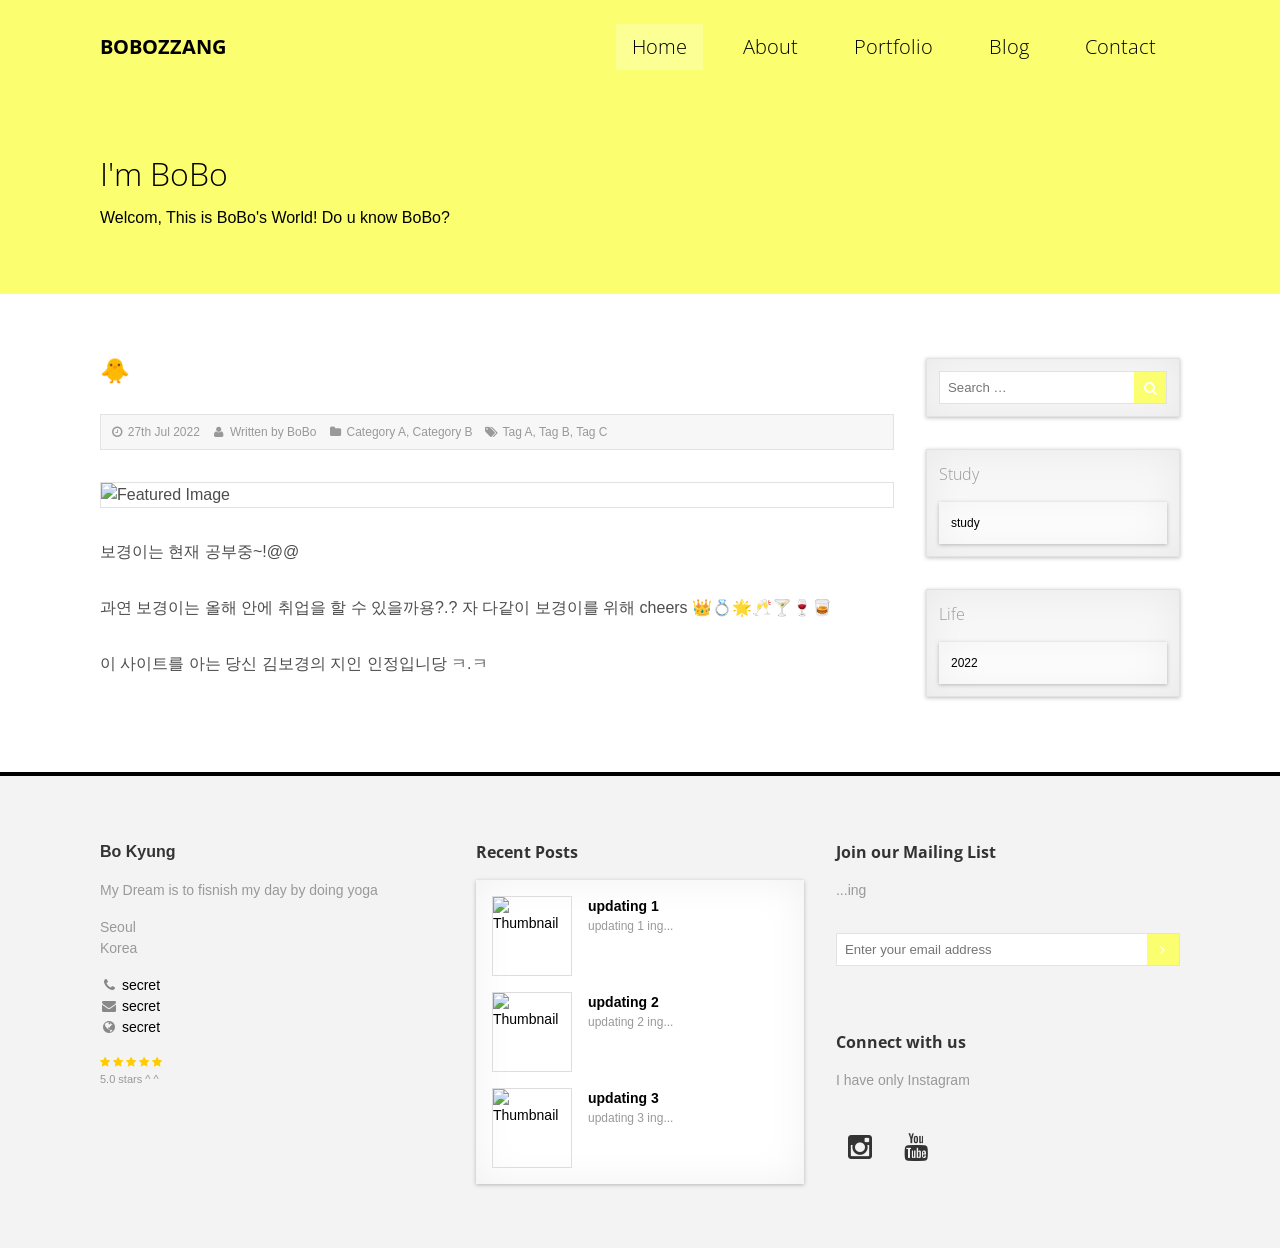
==== commit 26d10482: "test cross origin" ====
--- a/index.html
+++ b/index.html
@@ -8,13 +8,14 @@
 	<link rel="apple-touch-icon" href="apple-touch-icon.png">
 	<!-- Place favicon.ico in the root directory -->
 
-	<title>Home</title>
+	<title>BoBoZZang.com</title>
 
 	<link media="all" type="text/css" href="http://fonts.googleapis.com/css?family=Open+Sans:100,200,300,400,500,600,700,800,900" rel="stylesheet">
 	<link media="all" type="text/css" href="css/font-awesome.min.css" rel="stylesheet">
 	<link media="all" type="text/css" href="css/core.css" rel="stylesheet">
 	<link media="all" type="text/css" href="css/skins/red.css" rel="stylesheet">
 	<link media="all" type="text/css" href="css/custom.css" rel="stylesheet">
+	<script src="includeHTML.js"></script>
 </head>
 <body class="home" itemscope itemtype="http://schema.org/WebPage">
 
@@ -287,21 +288,16 @@
 			</div> <!-- .row -->
 		</div> <!-- .container -->
 	</div> <!-- #prefooter -->
+
 	
-	<footer id="footer" role="contentinfo">
-		<div class="container">
-			<div class="row">
-
-				<div class="copyright">&copy; BOBO</div>
-				<div class="attribution">Web Design by <a href="http://www.donnyburnside.com" title="Web Design by Donny Burnside" target="_blank">Donny Burnside</a>.</div>
-
-			</div> <!-- .row -->
-		</div> <!-- .container -->
-	</footer> <!-- #footer -->
+	<div include-html="./footer.html"></div>
 
 	<!-- Scripts -->
 	<script type="text/javascript" src="js/jquery-1.11.2.min.js"></script>
 	<script type="text/javascript" src="js/custom.js"></script>
+	<script>
+		includeHTML( function () {});
+	</script>
 
 </body>
 </html>
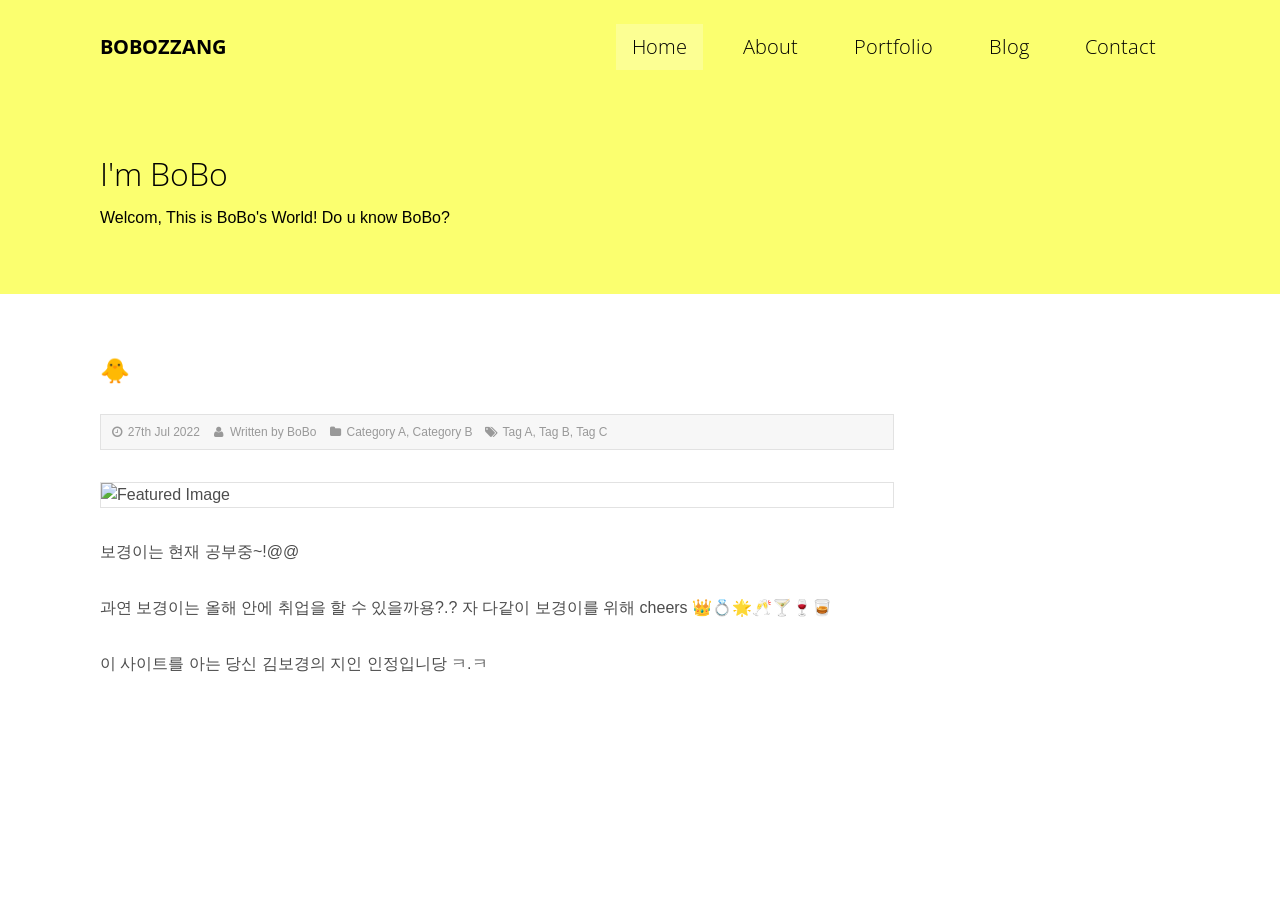
==== commit 9fee5e2e: "common html" ====
--- a/index.html
+++ b/index.html
@@ -15,7 +15,8 @@
 	<link media="all" type="text/css" href="css/core.css" rel="stylesheet">
 	<link media="all" type="text/css" href="css/skins/red.css" rel="stylesheet">
 	<link media="all" type="text/css" href="css/custom.css" rel="stylesheet">
-	<script src="includeHTML.js"></script>
+	<script src="js/includeHTML.js"></script>
+	<script src="js/includeRouter.js"></script>
 </head>
 <body class="home" itemscope itemtype="http://schema.org/WebPage">
 
@@ -111,49 +112,7 @@
 					</div> <!-- .three-quarters-block -->
 					
 					<div class="one-quarter-block" role="complementary">
-						<div class="sidebar">
-
-							<div class="search-widget widget">
-								<form class="widget-form" action="#" method="get" role="search">
-									<label>
-										<span class="screen-reader-text">Search this website:</span>
-										<input type="search" class="search-field" placeholder="Search &hellip;" value="" name="search" title="Search" />
-									</label>
-									<button><i class="fa fa-search"></i></button>
-								</form>
-							</div> <!-- .search.widget -->
-
-							<div class="widget">
-								<h3 class="widget-title">Study</h3>
-								<ul>
-									<li><a href="blog.html">study</a></li>
-									<!--<li><a href="blog.html">Category Two</a></li>
-									<li><a href="blog.html">Category Three</a></li>
-									<li><a href="blog.html">Category Four</a></li>
-									<li><a href="blog.html">Category Five</a></li>
-									<li><a href="blog.html">Category Six</a></li>
-									<li><a href="blog.html">Category Seven</a></li>
-									<li><a href="blog.html">Category Eight</a></li>-->
-								</ul>
-							</div> <!-- .widget -->
-
-							<div class="widget">
-								<h3 class="widget-title">Life</h3>
-								<ul>
-									<li><a href="blog.html">2022</a></li>
-									<!--<li><a href="blog.html">June 2015</a></li>
-									<li><a href="blog.html">May 2015</a></li>
-									<li><a href="blog.html">April 2015</a></li>
-									<li><a href="blog.html">March 2015</a></li>
-									<li><a href="blog.html">February 2015</a></li>
-									<li><a href="blog.html">January 2015</a></li>
-									<li><a href="blog.html">December 2014</a></li>
-									<li><a href="blog.html">November 2014</a></li>
-									<li><a href="blog.html">October 2014</a></li>-->
-								</ul>
-							</div> <!-- .widget -->
-
-						</div> <!-- .sidebar -->
+						<div include-html="https://bobozzang.com/common/sidebar.html"></div>
 					</div> <!-- .one-quarter-block -->
 
 				</div> <!-- .row -->
@@ -161,142 +120,19 @@
 		</div> <!-- .section -->
 
 	</main> <!-- #content -->
-
-	<div id="prefooter" role="complementary">
-		<div class="container">
-			<div class="row">
-
-				<div class="one-third-block">
-
-					<div class="contact-widget widget" itemscope="" itemtype="http://schema.org/LocalBusiness">
-
-						<div class="name" itemprop="name">
-							<strong>Bo Kyung</strong>
-						</div> <!-- .name -->
-
-						<div class="description" itemprop="description">My Dream is to fisnish my day by doing yoga</div>
-
-						<div class="address" itemprop="address" itemscope="" itemtype="http://schema.org/PostalAddress">
-							<!--<div class="street" itemprop="streetAddress">Street</div>-->
-							<div class="city" itemprop="addressLocality">Seoul</div>
-							<!--<div class="region" itemprop="addressRegion">State / Region</div>
-							<div class="postcode" itemprop="postalCode">Zip / Post Code</div>-->
-							<div class="country" itemprop="addressCountry">Korea</div>
-						</div> <!-- .address -->
-
-						<div class="telephone"><i class="fa fa-phone fa-fw"></i> <a href="tel:08007654321" title="Call us" itemprop="telephone">secret</a></div>
-						<div class="email-address"><i class="fa fa-envelope fa-fw"></i> <a href="contact.html" title="Email us" itemprop="email">secret</a></div>
-						<div class="website"><i class="fa fa-globe fa-fw"></i> <a href="http://www.yourdomain.com" title="Visit our website" itemprop="url">secret</a></div>
-
-						<div class="rating" itemprop="aggregateRating" itemscope itemtype="http://schema.org/AggregateRating">
-
-							<div class="rating-stars">
-								<i class="fa fa-star"></i>
-								<i class="fa fa-star"></i>
-								<i class="fa fa-star"></i>
-								<i class="fa fa-star"></i>
-								<i class="fa fa-star"></i>
-								<!--<i class="fa fa-star-half"></i>-->
-							</div>
-							<span itemprop="ratingValue">5.0</span> stars <span itemprop="reviewCount">^</span> ^
-
-						</div> <!-- .rating -->
-
-					</div> <!-- .contact-widget -->
-
-				</div> <!-- .one-third-block -->
-
-				<div class="one-third-block">
-
-					<div class="recent-posts-widget widget">
-						<h4 class="widget-title">Recent Posts</h4>
-						<ul>
-							<li class="recent-post">
-								<a href="article.html" title="Lorem ipsum dolar" rel="bookmark">
-									<span class="recent-post-title">
-										updating 1
-									</span>
-									<span class="recent-post-thumbnail">
-										<img src="http://dummyimage.com/80x80/f3f3f3/999999.jpg&text=Thumbnail" alt="Thumbnail">
-									</span>
-									<span class="recent-post-summary">
-										<p>updating 1 ing...</p>
-									</span>
-								</a>
-							</li> <!-- .recent-post -->
-							<li class="recent-post">
-								<a href="article.html" title="Lorem ipsum dolar" rel="bookmark">
-									<span class="recent-post-title">
-										updating 2
-									</span>
-									<span class="recent-post-thumbnail">
-										<img src="http://dummyimage.com/80x80/f3f3f3/999999.jpg&text=Thumbnail" alt="Thumbnail">
-									</span>
-									<span class="recent-post-summary">
-										<p>updating 2 ing...</p>
-									</span>
-								</a>
-							</li> <!-- .recent-post -->
-							<li class="recent-post">
-								<a href="article.html" title="Lorem ipsum dolar" rel="bookmark">
-									<span class="recent-post-title">
-										updating 3
-									</span>
-									<span class="recent-post-thumbnail">
-										<img src="http://dummyimage.com/80x80/f3f3f3/999999.jpg&text=Thumbnail" alt="Thumbnail">
-									</span>
-									<span class="recent-post-summary">
-										<p>updating 3 ing...</p>
-									</span>
-								</a>
-							</li> <!-- .recent-post -->
-						</ul>
-					</div> <!-- .recent-posts-widget -->
-
-				</div> <!-- .one-third-block -->
-
-				<div class="one-third-block">
-
-					<div class="connect-widget widget">
-						<div class="mailing-list">
-							<h4 class="widget-title">Join our Mailing List</h4>
-							<p>...ing</p>
-							<form class="widget-form" action="#" method="get">
-								<label>
-									<span class="screen-reader-text">Join our mailing list for news and exclusive offers:</span>
-									<input type="email" class="email-field" placeholder="Enter your email address" value="" name="email" title="Enter your email address" />
-								</label>
-								<button><i class="fa fa-angle-right"></i></button>
-							</form>
-						</div> <!-- .mailing-list -->
-						<div class="social-icons">
-							<h4 class="widget-title">Connect with us</h4>
-							<p>I have only Instagram</p>
-							<ul class="horizontal-navigation">
-								<!--<li class="facebook"><a href="#" title="Facebook" target="_blank"><i class="fa fa-facebook fa-2x fa-fw"></i></a></li>
-								<li class="twitter"><a href="#" title="Twitter" target="_blank"><i class="fa fa-twitter fa-2x fa-fw"></i></a></li>
-								<li class="google-plus"><a href="#" title="Google+" target="_blank"><i class="fa fa-google-plus fa-2x fa-fw"></i></a></li>
-								<li class="pinterest"><a href="#" title="Pinterest" target="_blank"><i class="fa fa-pinterest fa-2x fa-fw"></i></a></li>-->
-								<li class="instagram"><a href="https://www.instagram.com/bb00ku/?hl=ko" title="Instagram" target="_blank"><i class="fa fa-instagram fa-2x fa-fw"></i></a></li>
-								<li class="youtube"><a href="#" title="YouTube" target="_blank"><i class="fa fa-youtube fa-2x fa-fw"></i></a></li>
-							</ul> <!-- .horizontal-navigation -->
-						</div> <!-- .social-icons -->
-					</div> <!-- .connect-widget -->
-
-				</div> <!-- .one-third-block -->
-
-			</div> <!-- .row -->
-		</div> <!-- .container -->
-	</div> <!-- #prefooter -->
-
 	
-	<div include-html="./footer.html"></div>
+	<div include-html="https://bobozzang.com/common/prefooter.html"></div>
+	<div include-html="https://bobozzang.com/common/footer.html"></div>
 
 	<!-- Scripts -->
 	<script type="text/javascript" src="js/jquery-1.11.2.min.js"></script>
 	<script type="text/javascript" src="js/custom.js"></script>
 	<script>
-		includeHTML( function () {});
+		includeHTML( function () {
+			includeRouter( function () {
+				// do something in the future
+			});
+		});
 	</script>
 
 </body>
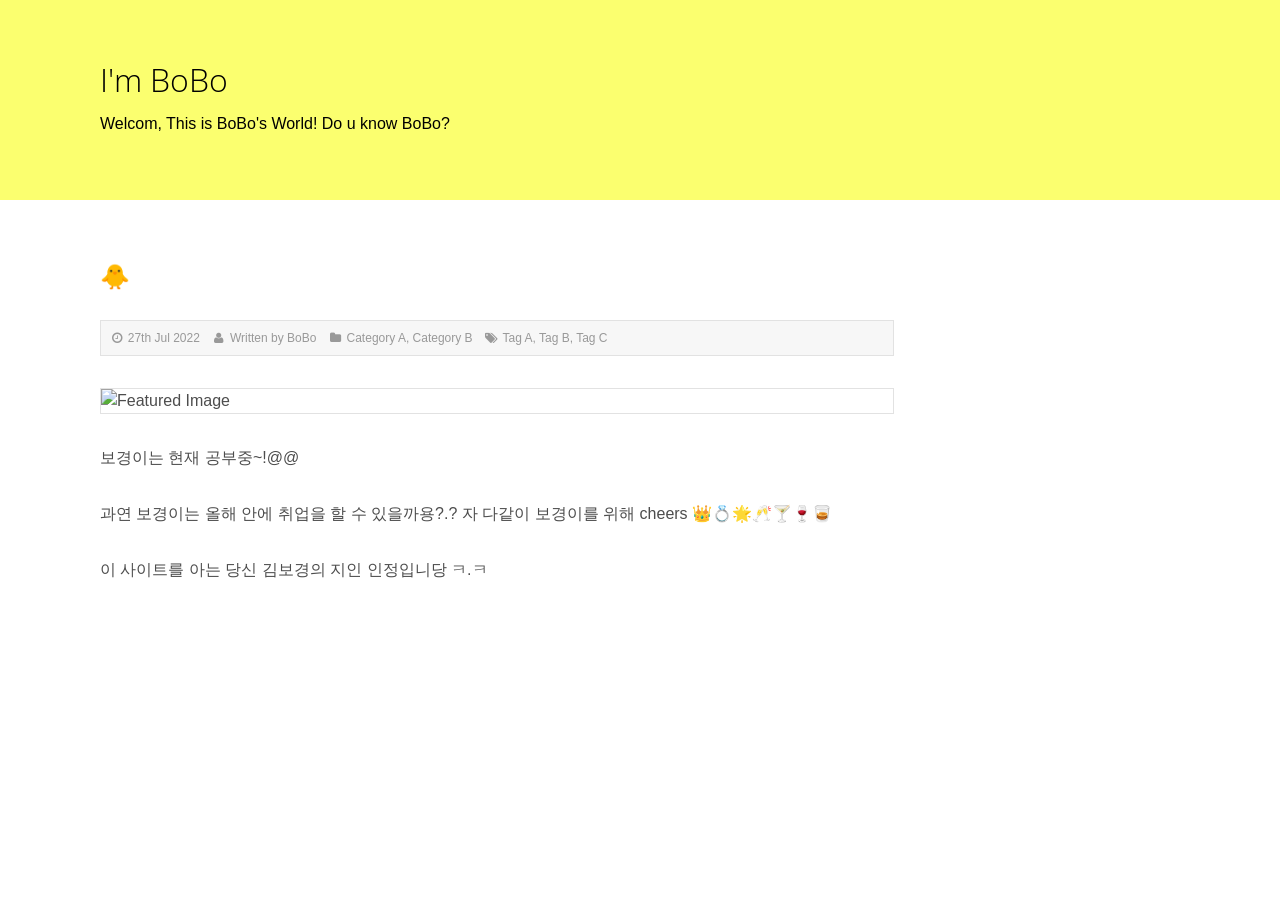
==== commit 8c9a9dd3: "add header html" ====
--- a/index.html
+++ b/index.html
@@ -22,27 +22,7 @@
 
 	<div id="masthead">
 
-		<div id="site-header" role="banner">
-			<div class="container">
-				<div class="row">
-
-					<div id="branding">
-						<a class="logo" href="index.html">BoBoZZang</a>
-					</div> <!-- #branding -->
-
-					<nav id="main-menu" role="navigation" itemscope itemtype="http://schema.org/SiteNavigationElement">
-						<ul class="horizontal-navigation">
-							<li class="menu-home active" itemprop="url"><a href="index.html" title="Home" itemprop="name">Home</a></li>
-							<li class="menu-about" itemprop="url"><a href="about.html" title="About" itemprop="name">About</a></li>
-							<li class="menu-portfolio" itemprop="url"><a href="portfolio.html" title="Portfolio" itemprop="name">Portfolio</a></li>
-							<li class="menu-blog" itemprop="url"><a href="blog.html" title="Blog" itemprop="name">Blog</a></li>
-							<li class="menu-contact" itemprop="url"><a href="contact.html" title="Contact" itemprop="name">Contact</a></li>
-						</ul>
-					</nav> <!-- #main-menu -->
-
-				</div> <!-- .row -->
-			</div> <!-- .container -->
-		</div> <!-- #site-header -->
+		<div include-html="https://bobozzang.com/common/siteheader.html"></div>
 
 		<div id="page-title">
 			<div class="container">
